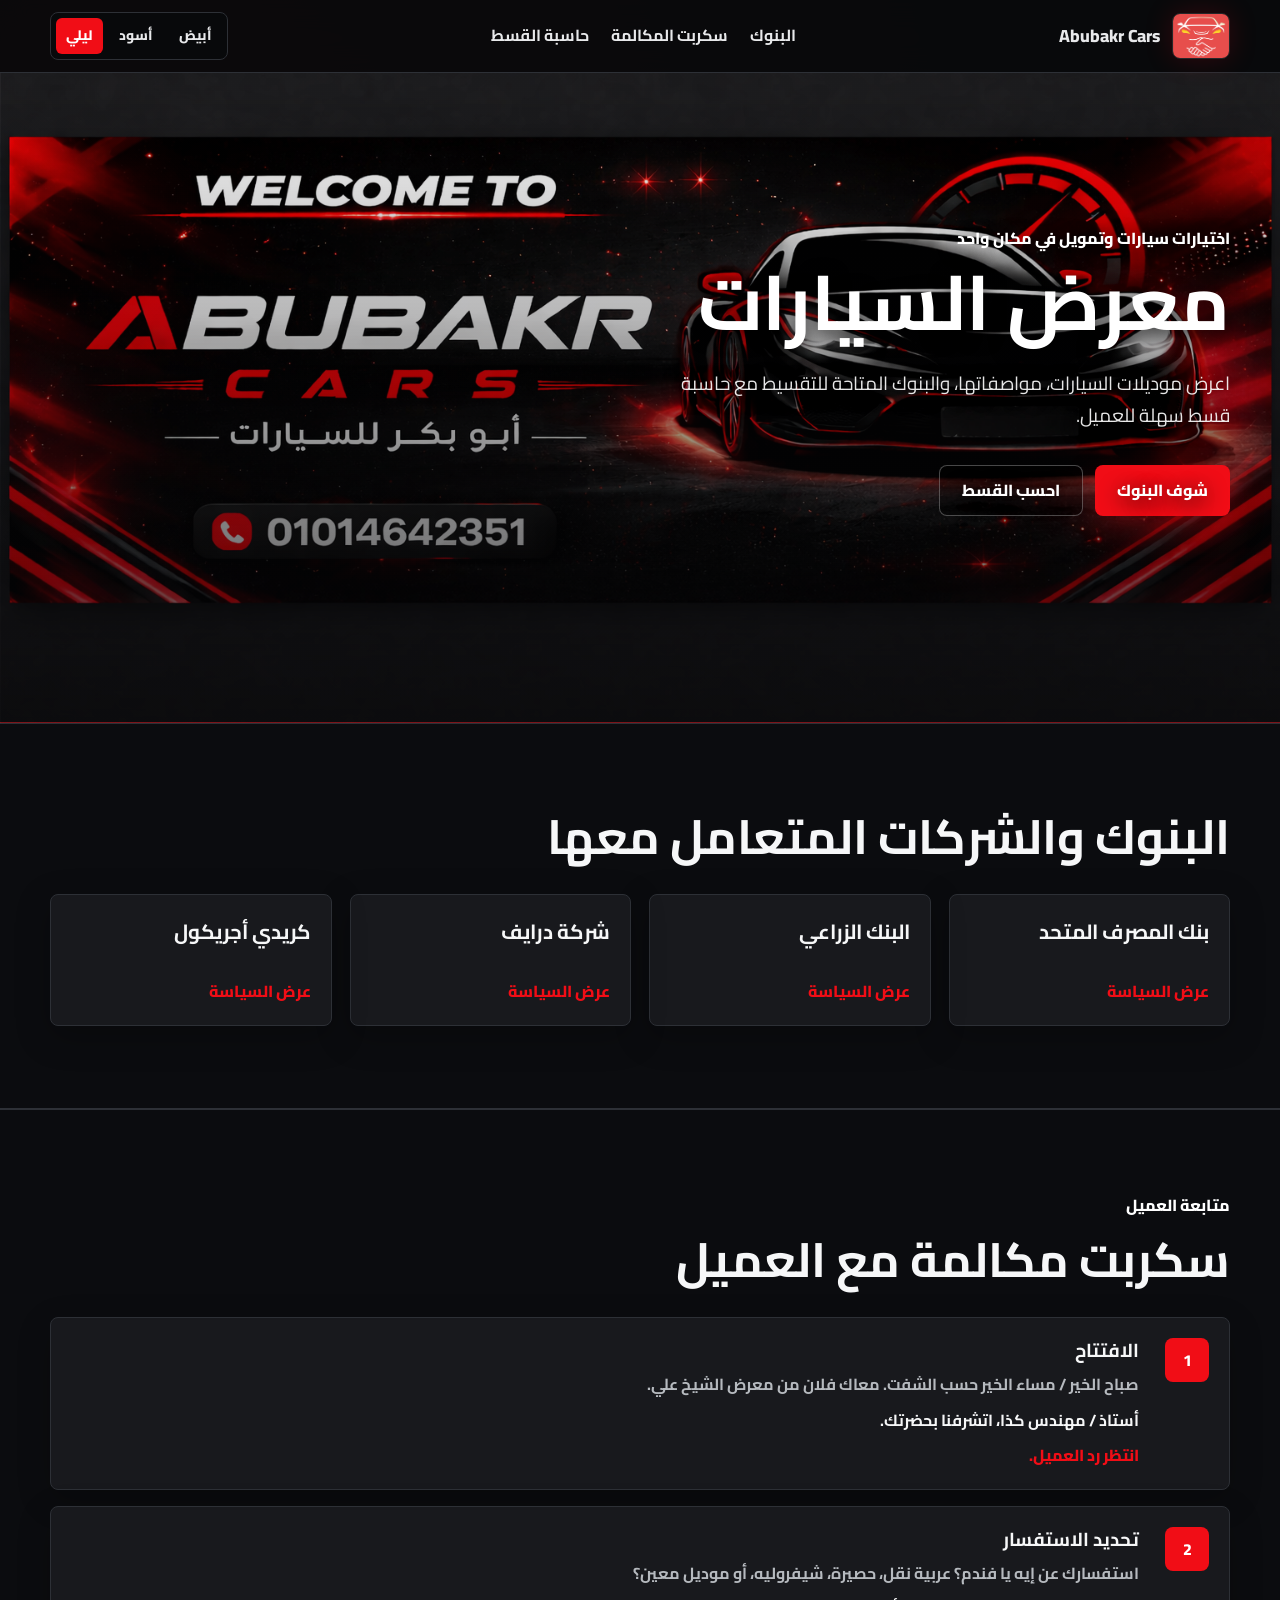
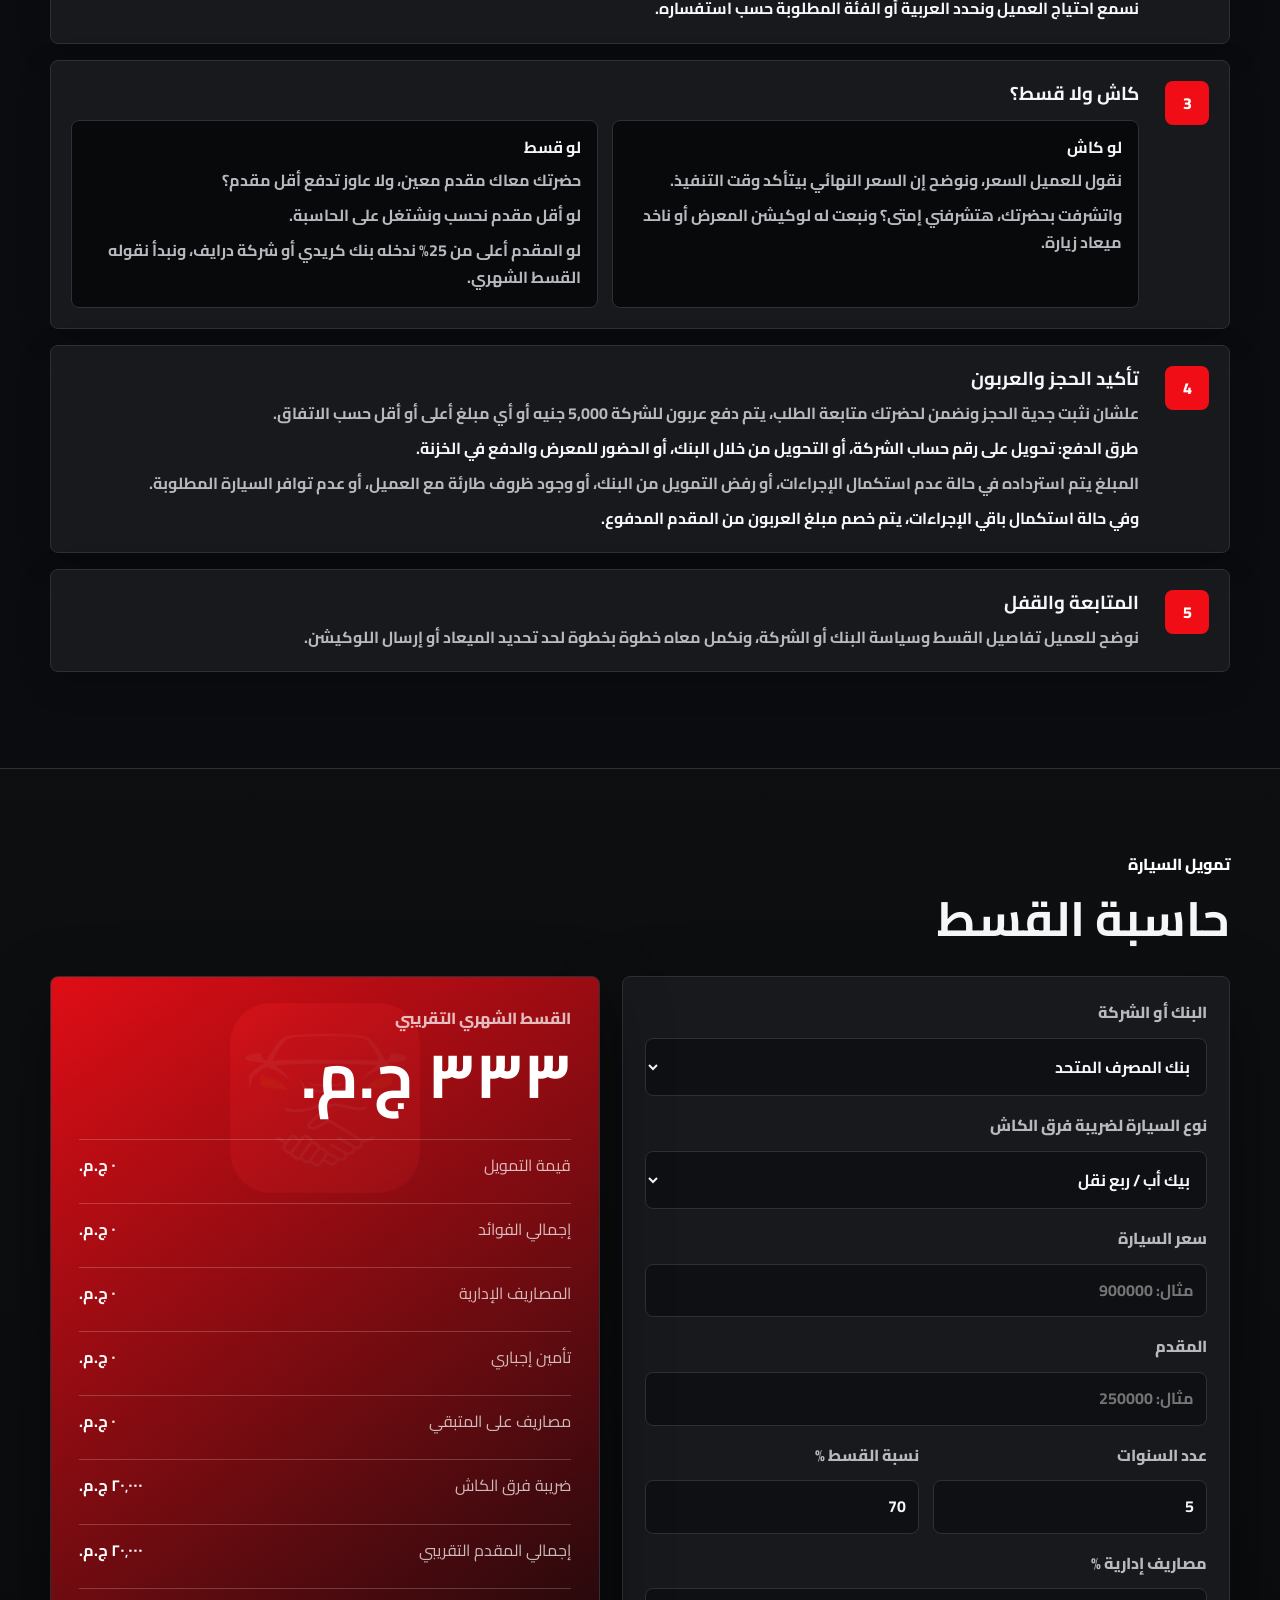
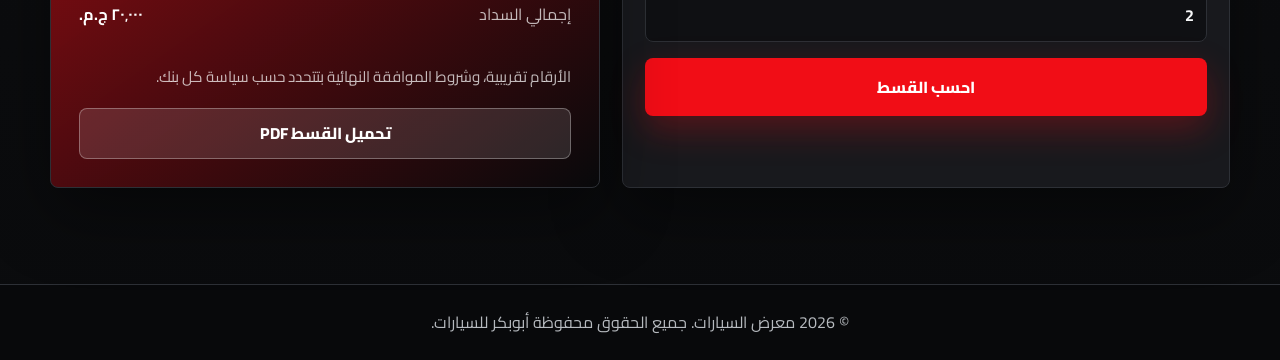
==== index.html @ 285805f4 "car info" ====
<!DOCTYPE html>
<html lang="ar" dir="rtl">
<head>
  <meta charset="UTF-8">
  <meta name="viewport" content="width=device-width, initial-scale=1.0">
  <title>معرض السيارات</title>
  <link rel="preconnect" href="https://fonts.googleapis.com">
  <link rel="preconnect" href="https://fonts.gstatic.com" crossorigin>
  <link href="https://fonts.googleapis.com/css2?family=Cairo:wght@400;600;700;800&display=swap" rel="stylesheet">
  <link rel="stylesheet" href="styles.css">
</head>
<body>
  <header class="site-header">
    <nav class="nav">
      <a class="brand" href="#home" aria-label="الصفحة الرئيسية">
        <img class="brand-logo" src="assets/logo.png" alt="Abubakr Cars">
        <span>Abubakr Cars</span>
      </a>
      <div class="nav-links" aria-label="روابط الموقع">
        <a href="#banks">البنوك</a>
        <a href="#callScript">سكربت المكالمة</a>
        <a href="#calculator">حاسبة القسط</a>
      </div>
      <div class="theme-switcher" aria-label="تغيير ألوان الموقع">
        <button class="theme-button" type="button" data-theme-button="light">أبيض</button>
        <button class="theme-button" type="button" data-theme-button="black">أسود</button>
        <button class="theme-button" type="button" data-theme-button="night">ليلي</button>
      </div>
    </nav>
  </header>

  <main>
    <section id="home" class="hero">
      <div class="hero-content">
        <p class="eyebrow">اختيارات سيارات وتمويل في مكان واحد</p>
        <h1>معرض السيارات</h1>
        <p class="hero-copy">اعرض موديلات السيارات، مواصفاتها، والبنوك المتاحة للتقسيط مع حاسبة قسط سهلة للعميل.</p>
        <div class="hero-actions">
          <a class="button primary" href="#banks">شوف البنوك</a>
          <a class="button secondary" href="#calculator">احسب القسط</a>
        </div>
      </div>
    </section>

    <section id="banks" class="section muted">
      <div class="section-head">
        <h2>البنوك والشركات المتعامل معها</h2>
      </div>
      <div id="banksGrid" class="grid banks-grid" aria-live="polite"></div>
    </section>

    <section id="bankPolicy" class="section bank-policy-page" hidden aria-live="polite"></section>

    <section id="carDetail" class="section car-detail-page" hidden aria-live="polite"></section>

    <section id="installmentReceipt" class="installment-receipt" hidden aria-live="polite"></section>

    <section id="callScript" class="section call-script-section muted">
      <div class="section-head">
        <p class="eyebrow">متابعة العميل</p>
        <h2>سكربت مكالمة مع العميل</h2>
      </div>

      <div class="call-script-card">
        <div class="call-script-step">
          <span>1</span>
          <div>
            <h3>الافتتاح</h3>
            <p>صباح الخير / مساء الخير حسب الشفت. معاك فلان من معرض الشيخ علي.</p>
            <p class="script-line">أستاذ / مهندس كذا، اتشرفنا بحضرتك.</p>
            <p class="wait-line">انتظر رد العميل.</p>
          </div>
        </div>

        <div class="call-script-step">
          <span>2</span>
          <div>
            <h3>تحديد الاستفسار</h3>
            <p>استفسارك عن إيه يا فندم؟ عربية نقل، حصيرة، شيفروليه، أو موديل معين؟</p>
            <p class="script-line">نسمع احتياج العميل ونحدد العربية أو الفئة المطلوبة حسب استفساره.</p>
          </div>
        </div>

        <div class="call-script-step split-step">
          <span>3</span>
          <div>
            <h3>كاش ولا قسط؟</h3>
            <div class="script-options">
              <article>
                <h4>لو كاش</h4>
                <p>نقول للعميل السعر، ونوضح إن السعر النهائي بيتأكد وقت التنفيذ.</p>
                <p>واتشرفت بحضرتك، هتشرفني إمتى؟ ونبعت له لوكيشن المعرض أو ناخد ميعاد زيارة.</p>
              </article>
              <article>
                <h4>لو قسط</h4>
                <p>حضرتك معاك مقدم معين، ولا عاوز تدفع أقل مقدم؟</p>
                <p>لو أقل مقدم نحسب ونشتغل على الحاسبة.</p>
                <p>لو المقدم أعلى من 25% ندخله بنك كريدي أو شركة درايف، ونبدأ نقوله القسط الشهري.</p>
              </article>
            </div>
          </div>
        </div>

        <div class="call-script-step">
          <span>4</span>
          <div>
            <h3>تأكيد الحجز والعربون</h3>
            <p>علشان نثبت جدية الحجز ونضمن لحضرتك متابعة الطلب، يتم دفع عربون للشركة 5,000 جنيه أو أي مبلغ أعلى أو أقل حسب الاتفاق.</p>
            <p class="script-line">طرق الدفع: تحويل على رقم حساب الشركة، أو التحويل من خلال البنك، أو الحضور للمعرض والدفع في الخزنة.</p>
            <p>المبلغ يتم استرداده في حالة عدم استكمال الإجراءات، أو رفض التمويل من البنك، أو وجود ظروف طارئة مع العميل، أو عدم توافر السيارة المطلوبة.</p>
            <p class="script-line">وفي حالة استكمال باقي الإجراءات، يتم خصم مبلغ العربون من المقدم المدفوع.</p>
          </div>
        </div>

        <div class="call-script-step">
          <span>5</span>
          <div>
            <h3>المتابعة والقفل</h3>
            <p>نوضح للعميل تفاصيل القسط وسياسة البنك أو الشركة، ونكمل معاه خطوة بخطوة لحد تحديد الميعاد أو إرسال اللوكيشن.</p>
          </div>
        </div>
      </div>
    </section>

    <section id="calculator" class="section calculator-section">
      <div class="section-head">
        <p class="eyebrow">تمويل السيارة</p>
        <h2>حاسبة القسط</h2>
      </div>

      <div class="calculator-layout">
        <form id="installmentForm" class="calculator" autocomplete="off">
          <label>
            البنك أو الشركة
            <select id="bankSelect"></select>
          </label>

          <label>
            نوع السيارة لضريبة فرق الكاش
            <select id="carTypeSelect">
              <option value="pickup">بيك أب / ربع نقل</option>
              <option value="hilux">هايلوكس</option>
              <option value="jmc">JMC</option>
              <option value="microbus">ميكروباص</option>
              <option value="jumbo">جامبو</option>
              <option value="sevenSeats">7 راكب</option>
              <option value="passenger">ملاكي</option>
              <option value="zymex">زيمكس</option>
              <option value="other">أخرى</option>
            </select>
          </label>

          <label>
            سعر السيارة
            <input id="carPrice" type="number" min="0" step="1000" placeholder="مثال: 900000">
          </label>

          <label>
            المقدم
            <input id="downPayment" type="number" min="0" step="1000" placeholder="مثال: 250000">
          </label>

          <div class="fields-row">
            <label>
              عدد السنوات
              <input id="years" type="number" min="1" max="10" step="1" value="5">
            </label>
            <label>
              نسبة القسط %
              <input id="interestRate" type="number" min="0" step="0.1">
            </label>
          </div>

          <label>
            مصاريف إدارية %
            <input id="adminFee" type="number" min="0" step="0.1">
          </label>

          <button class="button primary full" type="submit">احسب القسط</button>
          <p id="bankEligibilityNote" class="form-note"></p>
        </form>

        <aside class="result-panel" aria-live="polite">
          <span class="result-label">القسط الشهري التقريبي</span>
          <strong id="monthlyPayment">0 جنيه</strong>
          <div class="result-details">
            <p><span>قيمة التمويل</span><b id="loanAmount">0 جنيه</b></p>
            <p><span>إجمالي الفوائد</span><b id="totalInterest">0 جنيه</b></p>
            <p><span>المصاريف الإدارية</span><b id="adminFeeAmount">0 جنيه</b></p>
            <p><span>تأمين إجباري</span><b id="insuranceAmount">0 جنيه</b></p>
            <p><span>مصاريف على المتبقي</span><b id="remainingAdminAmount">0 جنيه</b></p>
            <p><span>ضريبة فرق الكاش</span><b id="cashDifferenceAmount">0 جنيه</b></p>
            <p><span>إجمالي المقدم التقريبي</span><b id="upfrontTotalAmount">0 جنيه</b></p>
            <p><span>إجمالي السداد</span><b id="totalPayment">0 جنيه</b></p>
          </div>
          <p class="note">الأرقام تقريبية، وشروط الموافقة النهائية بتتحدد حسب سياسة كل بنك.</p>
          <button id="downloadMainInstallment" class="button secondary full result-download" type="button">تحميل القسط PDF</button>
        </aside>
      </div>
    </section>
  </main>

  <footer class="footer">
    <p>© <span id="year"></span> معرض السيارات. جميع الحقوق محفوظة أبوبكر للسيارات.</p>
  </footer>

  <script src="script.js"></script>
</body>
</html>
---- styles.css ----
:root {
  --bg: #111214;
  --surface: #18191d;
  --surface-strong: #08090b;
  --text: #f6f7f8;
  --muted: #b6babf;
  --line: #2d3036;
  --primary: #f10d16;
  --primary-dark: #b60008;
  --accent: #ffffff;
  --soft: #241316;
  --page-bg: radial-gradient(circle at 12% 8%, rgba(241, 13, 22, 0.18), transparent 28%),
    linear-gradient(180deg, #17181b 0%, #111214 38%, #0a0b0d 100%);
  --header-bg: rgba(7, 8, 10, 0.9);
  --nav-text: #e8e9eb;
  --input-bg: #0f1013;
  --muted-section: #0b0c0f;
  --shadow: 0 24px 70px rgba(0, 0, 0, 0.42);
}

body[data-theme="light"] {
  --bg: #f5f6f8;
  --surface: #ffffff;
  --surface-strong: #f0f1f3;
  --text: #121417;
  --muted: #5d646d;
  --line: #d9dde3;
  --primary: #e50914;
  --primary-dark: #b60008;
  --accent: #e50914;
  --soft: #fff1f2;
  --page-bg: linear-gradient(180deg, #ffffff 0%, #f5f6f8 46%, #eceff3 100%);
  --header-bg: rgba(255, 255, 255, 0.92);
  --nav-text: #252a31;
  --input-bg: #ffffff;
  --muted-section: #eef1f5;
  --shadow: 0 18px 48px rgba(15, 23, 42, 0.12);
}

body[data-theme="black"] {
  --bg: #000000;
  --surface: #080808;
  --surface-strong: #000000;
  --text: #ffffff;
  --muted: #b9b9b9;
  --line: #222222;
  --primary: #ffffff;
  --primary-dark: #d8d8d8;
  --accent: #ffffff;
  --soft: #111111;
  --page-bg: linear-gradient(180deg, #050505 0%, #000000 100%);
  --header-bg: rgba(0, 0, 0, 0.94);
  --nav-text: #ffffff;
  --input-bg: #050505;
  --muted-section: #050505;
  --shadow: 0 22px 70px rgba(0, 0, 0, 0.72);
}

body[data-theme="night"] {
  --bg: #111214;
  --surface: #18191d;
  --surface-strong: #08090b;
  --text: #f6f7f8;
  --muted: #b6babf;
  --line: #2d3036;
  --primary: #f10d16;
  --primary-dark: #b60008;
  --accent: #ffffff;
  --soft: #241316;
  --page-bg: radial-gradient(circle at 12% 8%, rgba(241, 13, 22, 0.18), transparent 28%),
    linear-gradient(180deg, #17181b 0%, #111214 38%, #0a0b0d 100%);
  --header-bg: rgba(7, 8, 10, 0.9);
  --nav-text: #e8e9eb;
  --input-bg: #0f1013;
  --muted-section: #0b0c0f;
  --shadow: 0 24px 70px rgba(0, 0, 0, 0.42);
}

* {
  box-sizing: border-box;
}

html {
  scroll-behavior: smooth;
}

body {
  margin: 0;
  font-family: "Cairo", Arial, sans-serif;
  background: var(--page-bg);
  color: var(--text);
  line-height: 1.7;
}

a {
  color: inherit;
  text-decoration: none;
}

.site-header {
  position: sticky;
  top: 0;
  z-index: 20;
  background: var(--header-bg);
  border-bottom: 1px solid var(--line);
  backdrop-filter: blur(14px);
}

.nav {
  width: min(1180px, calc(100% - 32px));
  margin: auto;
  min-height: 72px;
  display: flex;
  align-items: center;
  justify-content: space-between;
  gap: 24px;
}

.brand {
  display: inline-flex;
  align-items: center;
  gap: 12px;
  font-weight: 800;
  font-size: 1.1rem;
  color: var(--nav-text);
}

.brand-logo {
  width: 58px;
  height: 46px;
  display: block;
  border-radius: 8px;
  object-fit: cover;
  border: 1px solid rgba(255, 255, 255, 0.12);
  box-shadow: 0 0 28px rgba(241, 13, 22, 0.18);
}

.nav-links {
  display: flex;
  align-items: center;
  gap: 22px;
  color: var(--nav-text);
  font-weight: 700;
}

.nav-links a:hover {
  color: var(--primary);
}

.theme-switcher {
  display: inline-flex;
  gap: 6px;
  padding: 5px;
  border: 1px solid var(--line);
  border-radius: 8px;
  background: var(--surface-strong);
}

.theme-button {
  min-height: 34px;
  padding: 6px 10px;
  border: 0;
  border-radius: 6px;
  background: transparent;
  color: var(--nav-text);
  font: inherit;
  font-size: 0.86rem;
  font-weight: 800;
  cursor: pointer;
}

.theme-button:hover,
.theme-button.active {
  background: var(--primary);
  color: #fff;
}

body[data-theme="black"] .theme-button:hover,
body[data-theme="black"] .theme-button.active {
  color: #000;
}

.hero {
  min-height: 650px;
  display: flex;
  align-items: flex-end;
  background:
    linear-gradient(180deg, rgba(5, 5, 7, 0.02), rgba(5, 5, 7, 0.72)),
    url("assets/hero-bg.png") center/cover;
  color: #fff;
  border-bottom: 1px solid rgba(241, 13, 22, 0.45);
}

.hero-content {
  width: min(1180px, calc(100% - 32px));
  margin: auto;
  padding: 0 0 54px;
  text-shadow: 0 4px 20px rgba(0, 0, 0, 0.9);
}

.eyebrow {
  margin: 0 0 10px;
  color: var(--accent);
  font-weight: 800;
}

.hero h1 {
  margin: 0;
  max-width: 620px;
  font-size: clamp(2.4rem, 6vw, 5rem);
  line-height: 1.05;
  letter-spacing: 0;
}

.hero-copy {
  max-width: 560px;
  margin: 24px 0 0;
  color: rgba(255, 255, 255, 0.9);
  font-size: 1.18rem;
}

.hero-actions {
  margin-top: 34px;
  display: flex;
  flex-wrap: wrap;
  gap: 12px;
}

.button {
  min-height: 48px;
  padding: 11px 22px;
  display: inline-flex;
  align-items: center;
  justify-content: center;
  border: 0;
  border-radius: 8px;
  font: inherit;
  font-weight: 800;
  cursor: pointer;
}

.button.primary {
  background: var(--primary);
  color: #fff;
  box-shadow: 0 14px 34px rgba(241, 13, 22, 0.28);
}

.button.primary:hover {
  background: var(--primary-dark);
}

.button.secondary {
  background: rgba(0, 0, 0, 0.36);
  color: #fff;
  border: 1px solid rgba(255, 255, 255, 0.28);
}

.button.full {
  width: 100%;
}

.section {
  width: min(1180px, calc(100% - 32px));
  margin: auto;
  padding: 82px 0;
}

.section.muted {
  width: 100%;
  padding-inline: max(16px, calc((100vw - 1180px) / 2));
  background: var(--muted-section);
  border-block: 1px solid var(--line);
}

.section-head {
  margin-bottom: 28px;
}

.section-head h2 {
  margin: 0;
  font-size: clamp(1.8rem, 4vw, 3rem);
  line-height: 1.25;
}

.grid {
  display: grid;
  gap: 18px;
}

.cars-grid {
  grid-template-columns: 1fr;
}

.banks-grid {
  grid-template-columns: repeat(4, minmax(0, 1fr));
}

.card {
  background: var(--surface);
  border: 1px solid var(--line);
  border-radius: 8px;
  overflow: hidden;
  box-shadow: 0 10px 34px rgba(0, 0, 0, 0.26);
}

.car-image {
  width: 100%;
  aspect-ratio: 16 / 10;
  object-fit: cover;
  display: block;
  background: #111;
}

.car-link {
  display: block;
  transition: border-color 0.2s ease, transform 0.2s ease, box-shadow 0.2s ease;
}

.car-link:hover {
  border-color: var(--primary);
  transform: translateY(-3px);
  box-shadow: 0 18px 42px rgba(0, 0, 0, 0.34);
}

.card-body {
  padding: 18px;
}

.cars-dropdown {
  background: var(--surface);
  border: 1px solid var(--line);
  border-radius: 8px;
  overflow: hidden;
  box-shadow: 0 10px 34px rgba(0, 0, 0, 0.22);
}

.cars-dropdown summary {
  min-height: 58px;
  padding: 14px 18px;
  display: flex;
  align-items: center;
  justify-content: space-between;
  gap: 18px;
  cursor: pointer;
  color: var(--text);
  font-weight: 800;
  list-style: none;
}

.cars-dropdown summary::-webkit-details-marker {
  display: none;
}

.cars-dropdown summary::after {
  content: "v";
  color: var(--primary);
  font-size: 1.05rem;
  line-height: 1;
  transition: transform 0.2s ease;
}

.cars-dropdown[open] summary::after {
  transform: rotate(180deg);
}

.cars-dropdown summary b {
  margin-inline-start: auto;
  color: var(--muted);
  font-size: 0.92rem;
}

.cars-dropdown-list {
  padding: 0 14px 14px;
  display: grid;
  grid-template-columns: repeat(3, minmax(0, 1fr));
  gap: 12px;
}

.compact-car-card {
  min-height: 100%;
}

.compact-car-card .car-image {
  aspect-ratio: 16 / 8;
}

.compact-car-card .card-body {
  padding: 14px;
}

.compact-car-card h3 {
  font-size: 1.05rem;
  line-height: 1.35;
}

.compact-car-card .meta {
  margin-bottom: 8px;
}

.compact-car-card .price {
  font-size: 1.02rem;
}

.card h3 {
  margin: 0 0 8px;
  font-size: 1.28rem;
}

.meta {
  color: var(--muted);
  margin: 0 0 14px;
}

.price {
  color: var(--primary);
  font-size: 1.25rem;
  font-weight: 800;
}

.car-card-action {
  display: inline-flex;
  margin-top: 16px;
  color: var(--primary);
  font-weight: 800;
}

.specs {
  list-style: none;
  padding: 0;
  margin: 16px 0 0;
  display: grid;
  gap: 8px;
}

.specs li {
  display: flex;
  justify-content: space-between;
  gap: 16px;
  padding-top: 8px;
  border-top: 1px solid var(--line);
}

.specs span {
  color: var(--muted);
}

.bank-card {
  padding: 20px;
  min-height: 130px;
}

.bank-link {
  display: flex;
  flex-direction: column;
  transition: border-color 0.2s ease, transform 0.2s ease, box-shadow 0.2s ease;
}

.bank-link:hover {
  border-color: var(--primary);
  transform: translateY(-3px);
  box-shadow: 0 18px 42px rgba(0, 0, 0, 0.34);
}

.bank-card h3 {
  margin-bottom: 12px;
}

.bank-list {
  margin: 14px 0 0;
  padding: 0 20px 0 0;
  color: var(--muted);
}

.bank-card-action {
  margin-top: auto;
  padding-top: 16px;
  color: var(--primary);
  font-weight: 800;
}

.bank-policy-page,
.car-detail-page {
  min-height: calc(100vh - 72px);
}

.policy-header {
  display: flex;
  flex-wrap: wrap;
  gap: 12px;
  margin-bottom: 18px;
}

.policy-card {
  background: var(--surface);
  border: 1px solid var(--line);
  border-radius: 8px;
  box-shadow: var(--shadow);
  padding: clamp(20px, 4vw, 38px);
}

.policy-card h2 {
  margin: 0;
  font-size: clamp(2rem, 5vw, 3.8rem);
  line-height: 1.2;
}

.policy-intro {
  margin: 12px 0 0;
  color: var(--muted);
  font-weight: 800;
}

.policy-summary {
  list-style: none;
  margin: 28px 0 0;
  padding: 0;
  display: grid;
  grid-template-columns: repeat(3, minmax(0, 1fr));
  gap: 12px;
}

.policy-summary li,
.policy-rates li {
  border: 1px solid var(--line);
  border-radius: 8px;
  background: var(--surface-strong);
  padding: 14px;
  display: grid;
  gap: 6px;
}

.policy-summary span,
.policy-rates span {
  color: var(--muted);
  font-weight: 800;
}

.policy-summary b,
.policy-rates b {
  color: var(--text);
}

.policy-block {
  margin-top: 32px;
}

.policy-block h3 {
  margin: 0 0 14px;
  font-size: 1.45rem;
}

.policy-list {
  margin: 0;
  padding: 0 22px 0 0;
  color: var(--muted);
  columns: 2;
  column-gap: 38px;
}

.policy-list li {
  break-inside: avoid;
  margin-bottom: 8px;
}

.policy-rates {
  list-style: none;
  margin: 0;
  padding: 0;
  display: grid;
  grid-template-columns: repeat(4, minmax(0, 1fr));
  gap: 12px;
}

.policy-calculator-layout {
  display: grid;
  grid-template-columns: 1.05fr 0.95fr;
  gap: 22px;
  align-items: stretch;
}

.policy-result-panel {
  box-shadow: none;
}

.policy-result-panel [data-policy-result="monthly"],
.policy-result-panel [data-car-result="monthly"] {
  display: block;
  margin-top: 8px;
  font-size: clamp(2rem, 4vw, 3.4rem);
  line-height: 1.1;
}

.car-detail-hero {
  display: grid;
  grid-template-columns: minmax(280px, 0.95fr) minmax(0, 1.05fr);
  gap: 28px;
  align-items: stretch;
}

.car-detail-gallery {
  min-width: 0;
  display: grid;
  gap: 12px;
  align-content: start;
}

.car-detail-image {
  width: 100%;
  min-height: 340px;
  max-height: 520px;
  display: block;
  object-fit: cover;
  border-radius: 8px;
  border: 1px solid var(--line);
  background: #111;
}

.car-gallery-thumbs {
  display: grid;
  grid-template-columns: repeat(auto-fit, minmax(86px, 1fr));
  gap: 8px;
}

.car-gallery-thumbs a {
  display: block;
  aspect-ratio: 4 / 3;
  border: 1px solid var(--line);
  border-radius: 8px;
  overflow: hidden;
  background: #111;
}

.car-gallery-thumbs img {
  width: 100%;
  height: 100%;
  display: block;
  object-fit: cover;
  transition: transform 0.2s ease;
}

.car-gallery-thumbs a:hover img {
  transform: scale(1.04);
}

.car-detail-info {
  min-width: 0;
  display: flex;
  flex-direction: column;
  justify-content: center;
}

.car-detail-info h2 {
  margin: 0;
  font-size: clamp(2rem, 5vw, 4rem);
  line-height: 1.15;
}

.car-detail-price {
  margin-top: 20px;
  font-size: clamp(1.6rem, 3vw, 2.5rem);
}

.car-detail-specs {
  grid-template-columns: repeat(2, minmax(0, 1fr));
}

.policy-cars-grid {
  display: grid;
  grid-template-columns: repeat(3, minmax(0, 1fr));
  gap: 12px;
}

.policy-car-item {
  min-height: 112px;
  display: grid;
  grid-template-columns: 108px 1fr;
  gap: 14px;
  align-items: center;
  border: 1px solid var(--line);
  border-radius: 8px;
  background: var(--surface-strong);
  overflow: hidden;
}

.policy-car-item img {
  width: 108px;
  height: 100%;
  min-height: 112px;
  object-fit: cover;
}

.policy-car-item div {
  padding: 12px 12px 12px 0;
}

.policy-car-item h4 {
  margin: 0 0 4px;
  font-size: 1rem;
  line-height: 1.4;
}

.policy-car-item p {
  margin: 0;
  color: var(--muted);
  font-weight: 800;
}

.calculator-section {
  padding-bottom: 96px;
}

.call-script-section {
  padding-bottom: 96px;
}

.call-script-card {
  display: grid;
  gap: 16px;
}

.call-script-step {
  display: grid;
  grid-template-columns: 54px 1fr;
  gap: 16px;
  align-items: start;
  padding: 20px;
  background: var(--surface);
  border: 1px solid var(--line);
  border-radius: 8px;
  box-shadow: 0 10px 34px rgba(0, 0, 0, 0.2);
}

.call-script-step > span {
  width: 44px;
  height: 44px;
  display: inline-flex;
  align-items: center;
  justify-content: center;
  border-radius: 8px;
  background: var(--primary);
  color: #fff;
  font-weight: 800;
  line-height: 1;
}

body[data-theme="black"] .call-script-step > span {
  color: #000;
}

.call-script-step h3,
.script-options h4 {
  margin: 0 0 8px;
  line-height: 1.35;
}

.call-script-step p {
  margin: 0;
  color: var(--muted);
  font-weight: 700;
}

.call-script-step p + p {
  margin-top: 8px;
}

.script-line {
  color: var(--text) !important;
}

.wait-line {
  color: var(--primary) !important;
  font-weight: 800 !important;
}

.script-options {
  display: grid;
  grid-template-columns: 1fr 1fr;
  gap: 14px;
  margin-top: 14px;
}

.script-options article {
  min-height: 100%;
  padding: 16px;
  border: 1px solid var(--line);
  border-radius: 8px;
  background: var(--surface-strong);
}

.calculator-layout {
  display: grid;
  grid-template-columns: 1.05fr 0.95fr;
  gap: 22px;
  align-items: stretch;
}

.calculator,
.result-panel {
  background: var(--surface);
  border: 1px solid var(--line);
  border-radius: 8px;
  box-shadow: var(--shadow);
}

.calculator {
  padding: 22px;
  display: grid;
  gap: 16px;
}

label {
  display: grid;
  gap: 7px;
  color: var(--muted);
  font-weight: 800;
}

.form-note {
  margin: 0;
  min-height: 24px;
  color: #ffb3b7;
  font-weight: 800;
}

input,
select {
  width: 100%;
  min-height: 48px;
  padding: 10px 12px;
  border: 1px solid var(--line);
  border-radius: 8px;
  background: var(--input-bg);
  color: var(--text);
  font: inherit;
  font-weight: 700;
}

input:focus,
select:focus {
  outline: 3px solid rgba(241, 13, 22, 0.22);
  border-color: var(--primary);
}

.fields-row {
  display: grid;
  grid-template-columns: 1fr 1fr;
  gap: 14px;
}

.result-panel {
  padding: 28px;
  background:
    linear-gradient(145deg, rgba(241, 13, 22, 0.92), rgba(8, 9, 11, 0.98)),
    url("assets/logo.png") center 26px/190px auto no-repeat;
  color: #fff;
}

.result-label {
  color: rgba(255, 255, 255, 0.72);
  font-weight: 800;
}

#monthlyPayment {
  display: block;
  margin-top: 8px;
  font-size: clamp(2.1rem, 5vw, 4.2rem);
  line-height: 1.1;
}

.result-details {
  margin-top: 28px;
  display: grid;
  gap: 12px;
}

.result-details p {
  margin: 0;
  padding: 12px 0;
  display: flex;
  justify-content: space-between;
  gap: 16px;
  border-top: 1px solid rgba(255, 255, 255, 0.2);
}

.result-details span,
.note {
  color: rgba(255, 255, 255, 0.72);
}

.note {
  margin: 24px 0 0;
  font-size: 0.95rem;
}

.result-download {
  margin-top: 18px;
}

.result-panel .result-download {
  background: rgba(255, 255, 255, 0.12);
  color: #fff;
  border-color: rgba(255, 255, 255, 0.3);
}

.installment-receipt {
  width: min(760px, calc(100% - 32px));
  margin: 40px auto;
}

.receipt-card {
  background: #fff;
  color: #111;
  border: 1px solid #ddd;
  border-radius: 8px;
  padding: 34px;
}

.receipt-label {
  margin: 0 0 8px;
  color: #c4000a;
  font-weight: 800;
}

.receipt-card h1,
.receipt-card h2 {
  margin: 0;
  line-height: 1.25;
}

.receipt-card h1 {
  font-size: 2.4rem;
}

.receipt-card h2 {
  margin-top: 6px;
  color: #444;
  font-size: 1.35rem;
}

.receipt-monthly {
  margin-top: 26px;
  padding: 22px;
  border-radius: 8px;
  background: #c4000a;
  color: #fff;
}

.receipt-monthly span {
  display: block;
  font-weight: 800;
  opacity: 0.82;
}

.receipt-monthly strong {
  display: block;
  margin-top: 4px;
  font-size: 3rem;
  line-height: 1.1;
}

.receipt-details {
  margin-top: 22px;
  display: grid;
  gap: 0;
}

.receipt-details p {
  margin: 0;
  padding: 13px 0;
  display: flex;
  justify-content: space-between;
  gap: 18px;
  border-bottom: 1px solid #e5e5e5;
}

.receipt-details span {
  color: #555;
  font-weight: 800;
}

.receipt-note {
  margin: 22px 0 0;
  color: #555;
  font-weight: 700;
}

.footer {
  padding: 24px 16px;
  text-align: center;
  color: var(--muted);
  border-top: 1px solid var(--line);
  background: #08090b;
}

.footer p {
  margin: 0;
}

@media (max-width: 900px) {
  .banks-grid,
  .calculator-layout,
  .policy-calculator-layout {
    grid-template-columns: 1fr 1fr;
  }

  .cars-dropdown-list {
    grid-template-columns: 1fr 1fr;
  }

  .policy-summary,
  .policy-rates,
  .policy-cars-grid,
  .car-detail-specs,
  .car-detail-hero {
    grid-template-columns: 1fr 1fr;
  }

  .policy-list {
    columns: 1;
  }

  .result-panel {
    grid-column: 1 / -1;
  }
}

@media (max-width: 680px) {
  .nav {
    min-height: auto;
    padding: 14px 0;
    align-items: flex-start;
    flex-direction: column;
  }

  .nav-links {
    width: 100%;
    gap: 10px;
    justify-content: flex-start;
    flex-wrap: wrap;
    font-size: 0.92rem;
  }

  .theme-switcher {
    width: 100%;
    flex-wrap: wrap;
  }

  .theme-button {
    flex: 1 1 90px;
  }

  .hero {
    min-height: 520px;
    background-position: center;
  }

  .hero-copy {
    font-size: 1rem;
  }

  .section {
    padding: 58px 0;
  }

  .banks-grid,
  .calculator-layout,
  .policy-calculator-layout,
  .script-options,
  .policy-summary,
  .policy-rates,
  .policy-cars-grid,
  .car-detail-specs,
  .car-detail-hero,
  .fields-row {
    grid-template-columns: 1fr;
  }

  .cars-dropdown-list {
    grid-template-columns: 1fr;
  }

  .cars-dropdown summary {
    align-items: flex-start;
    flex-direction: column;
    gap: 4px;
  }

  .cars-dropdown summary b {
    margin-inline-start: 0;
  }

  .result-panel,
  .policy-result-panel {
    grid-column: auto;
  }

  .call-script-step {
    grid-template-columns: 1fr;
  }

  .policy-car-item {
    grid-template-columns: 92px 1fr;
  }

  .policy-car-item img {
    width: 92px;
  }

  .car-detail-image {
    min-height: 260px;
  }

  .car-gallery-thumbs {
    grid-template-columns: repeat(3, minmax(0, 1fr));
  }
}

@media (max-width: 420px) {
  .nav,
  .section,
  .hero-content {
    width: min(100% - 20px, 1180px);
  }

  .button {
    width: 100%;
  }

  .car-gallery-thumbs {
    grid-template-columns: repeat(2, minmax(0, 1fr));
  }

  .compact-car-card .card-body,
  .card-body {
    padding: 12px;
  }
}

@media print {
  @page {
    size: A4;
    margin: 12mm;
  }

  body.print-policy {
    --surface: #ffffff;
    --surface-strong: #f4f5f7;
    --text: #111111;
    --muted: #333333;
    --line: #d5d7dc;
    --primary: #c4000a;
    --page-bg: #ffffff;
    --shadow: none;
  }

  body.print-policy {
    background: #ffffff !important;
    color: #111111;
  }

  body.print-policy .site-header,
  body.print-policy .footer,
  body.print-policy .policy-header,
  body.print-policy main > section:not(#bankPolicy) {
    display: none !important;
  }

  body.print-policy #bankPolicy {
    display: block !important;
    width: 100%;
    min-height: auto;
    padding: 0;
  }

  body.print-policy .policy-card,
  body.print-policy .calculator,
  body.print-policy .result-panel,
  body.print-policy .policy-car-item,
  body.print-policy .policy-summary li,
  body.print-policy .policy-rates li {
    box-shadow: none !important;
    break-inside: avoid;
  }

  body.print-policy .policy-card {
    border: 0;
    padding: 0;
  }

  body.print-policy .policy-card h2 {
    font-size: 28pt;
  }

  body.print-policy .policy-calculator-layout,
  body.print-policy .policy-cars-grid,
  body.print-policy .policy-summary,
  body.print-policy .policy-rates {
    grid-template-columns: 1fr 1fr;
  }

  body.print-policy .policy-list {
    columns: 1;
  }

  body.print-policy .policy-car-item img {
    filter: grayscale(100%);
  }

  body.print-installment {
    background: #ffffff !important;
    color: #111111;
  }

  body.print-installment .site-header,
  body.print-installment .footer,
  body.print-installment main > section:not(#installmentReceipt) {
    display: none !important;
  }

  body.print-installment #installmentReceipt {
    display: block !important;
    width: 100%;
    margin: 0;
  }

  body.print-installment .receipt-card {
    border: 0;
    border-radius: 0;
    padding: 0;
  }

  body.print-installment .receipt-monthly {
    background: #c4000a !important;
    color: #ffffff !important;
    print-color-adjust: exact;
  }
}
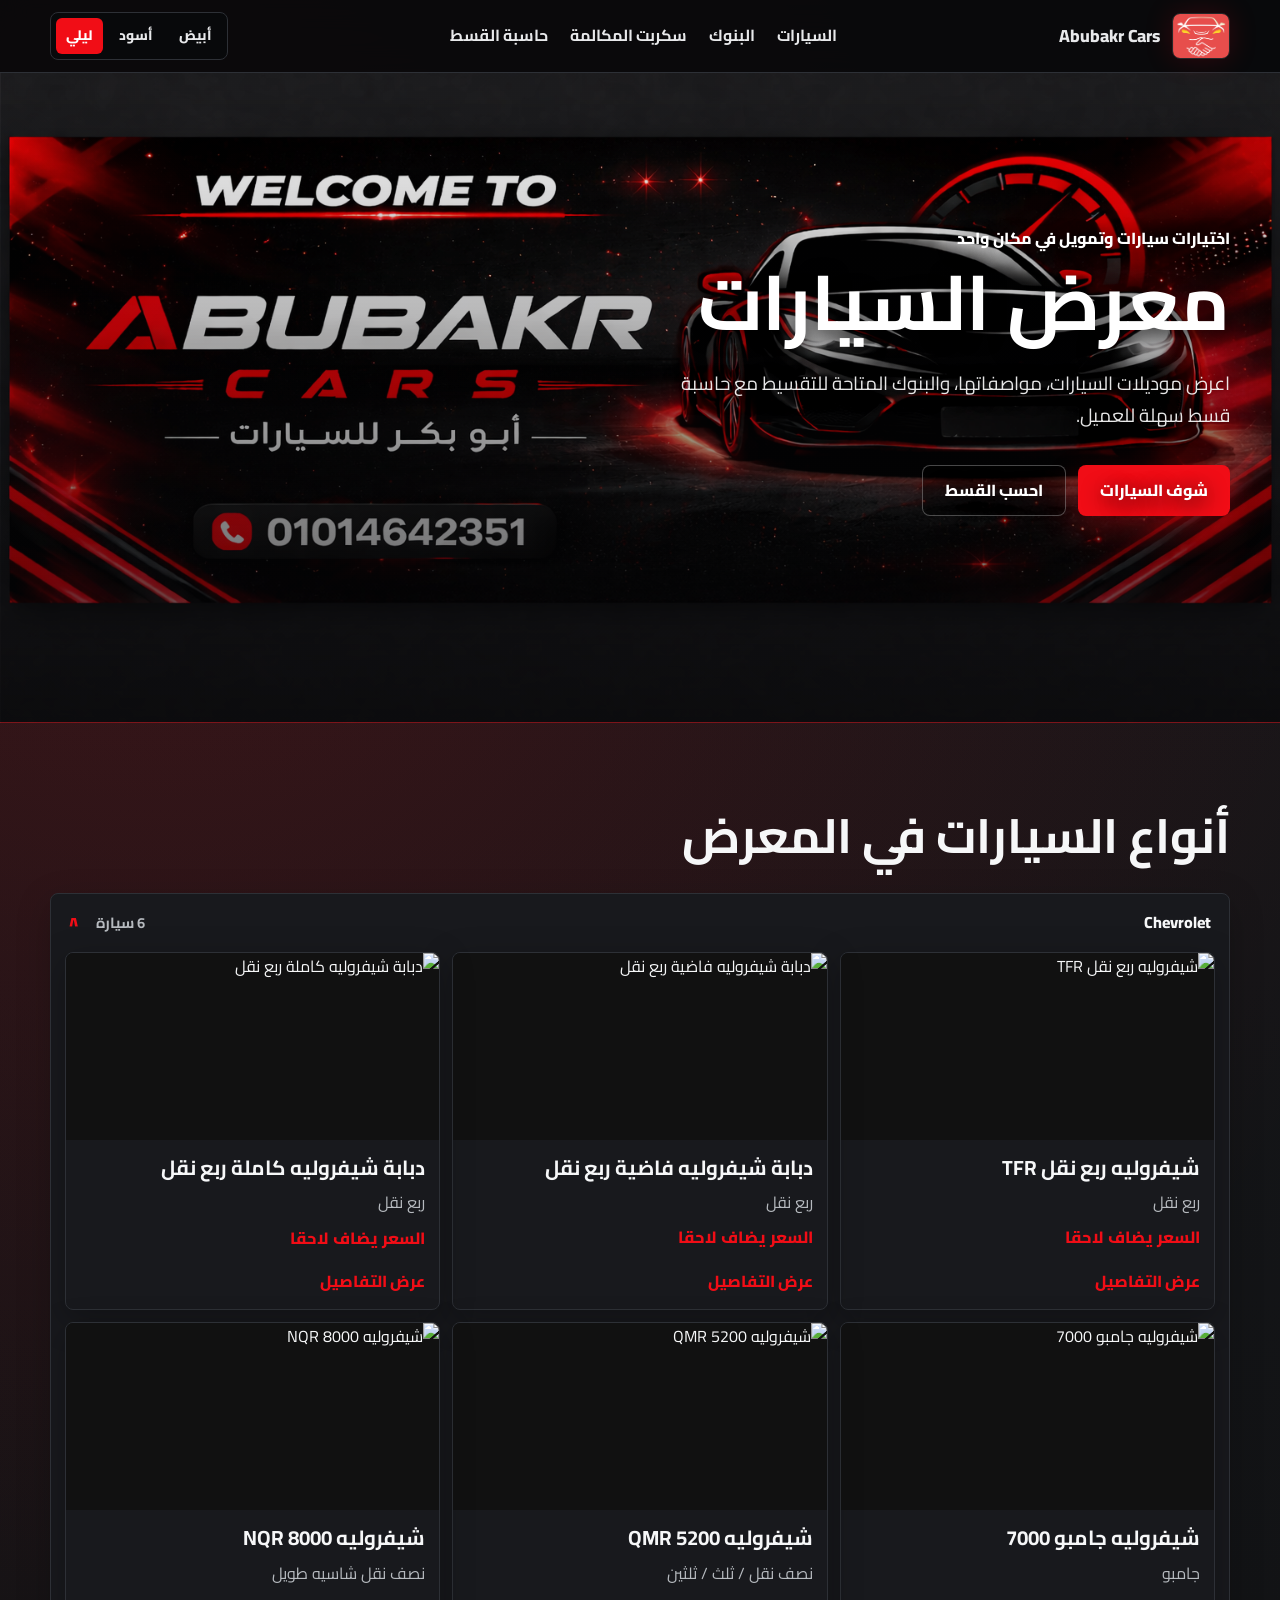
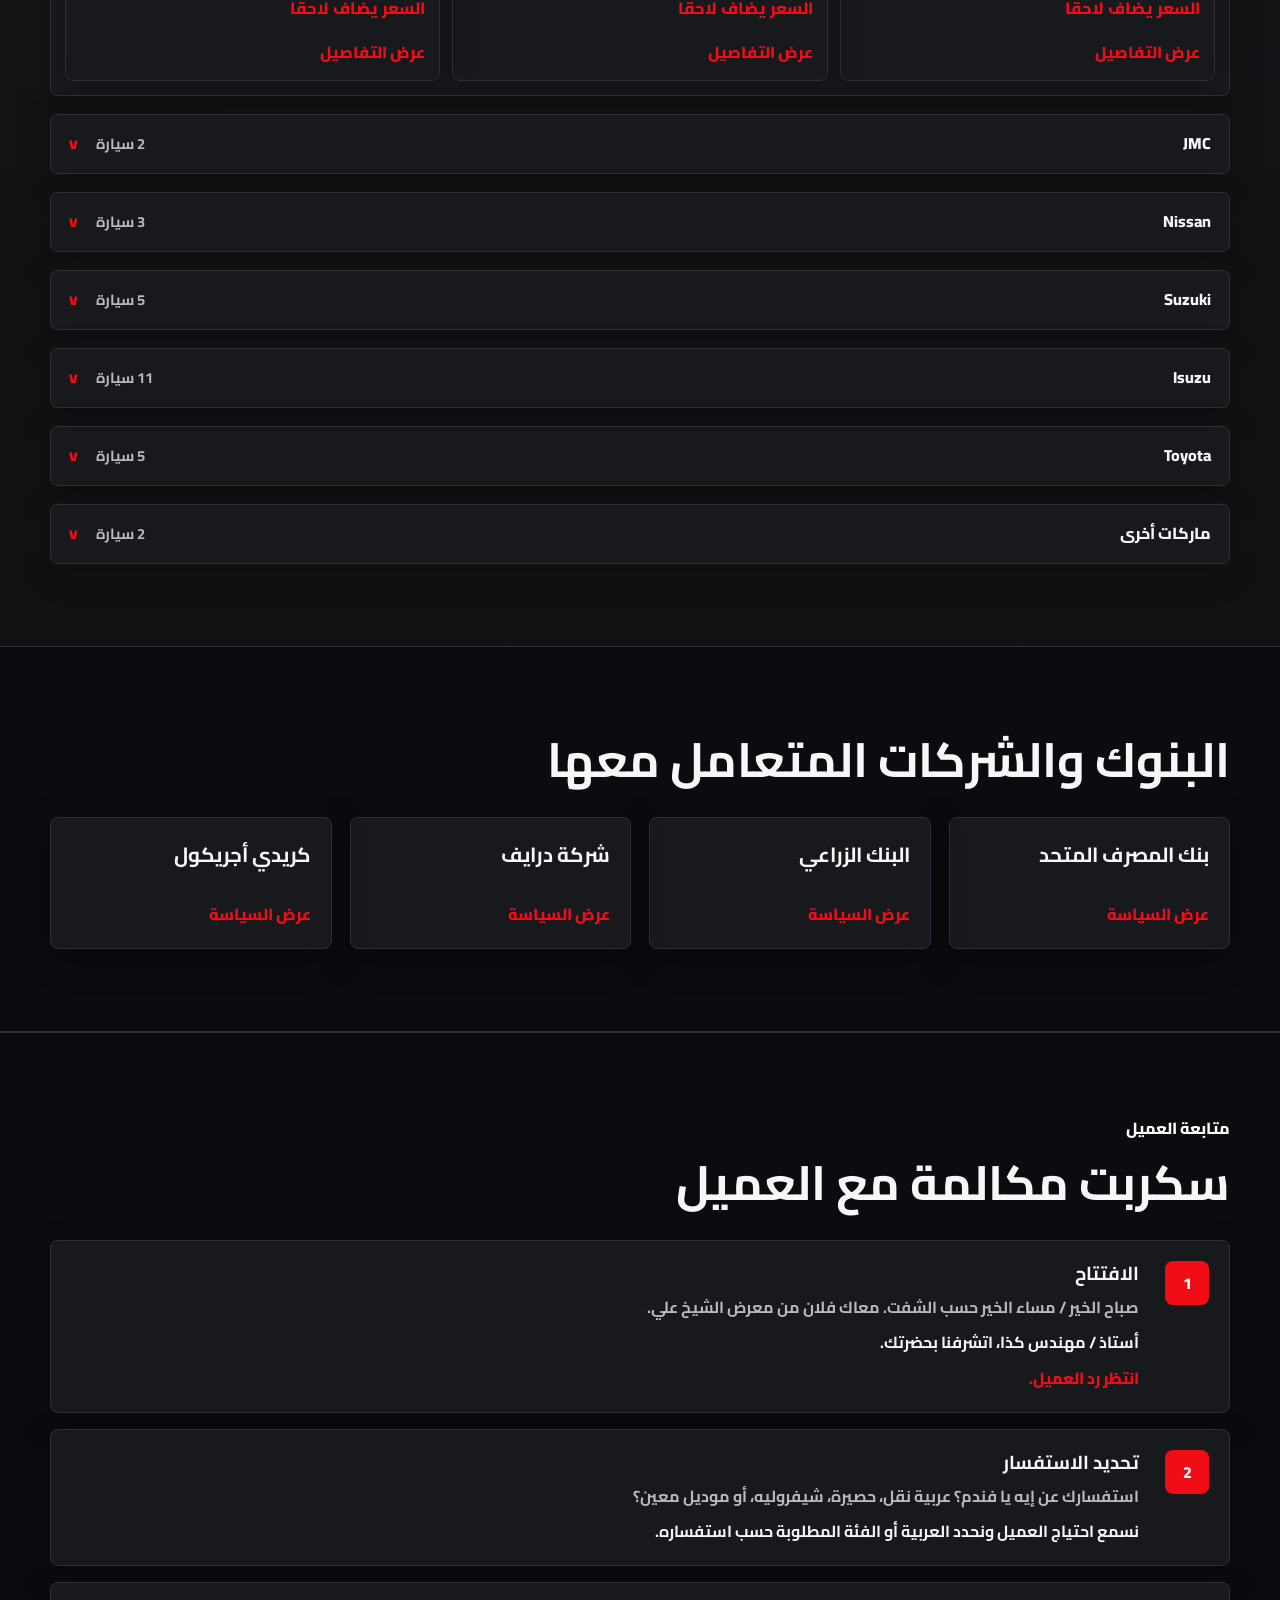
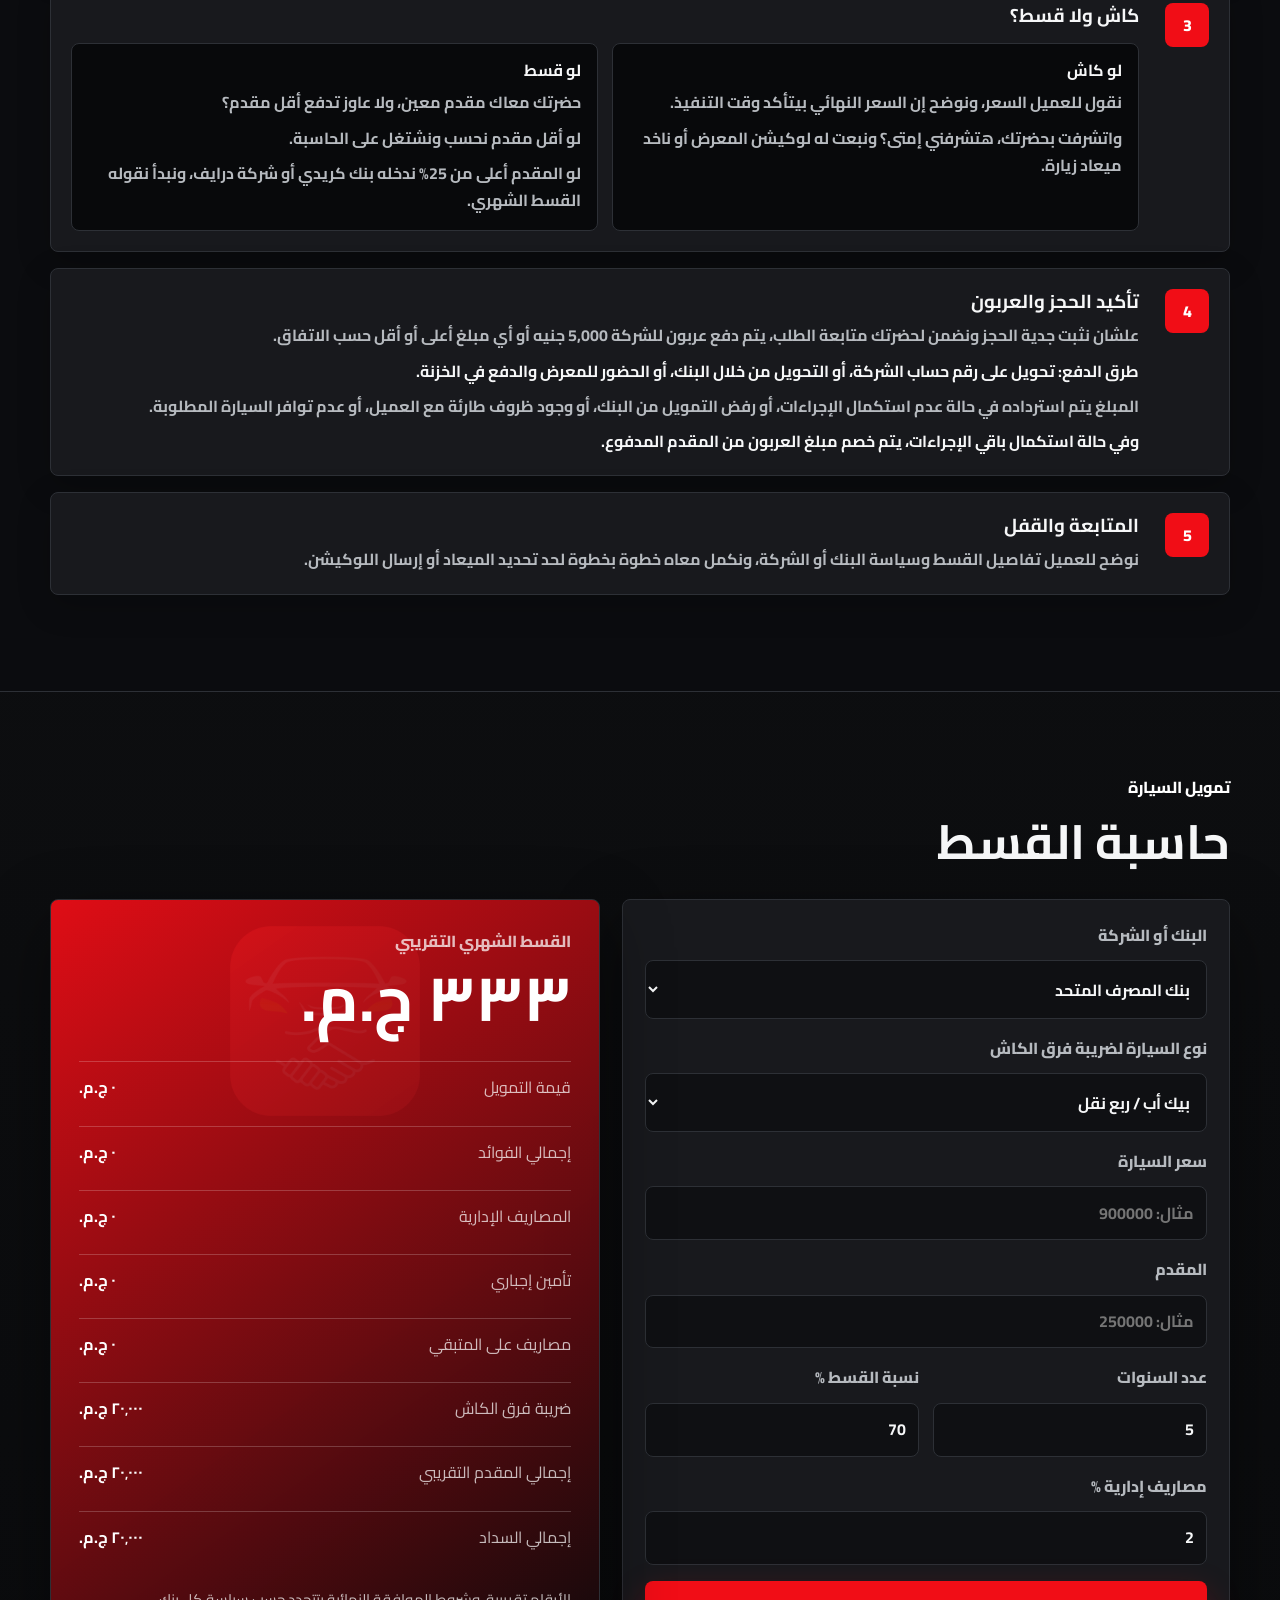
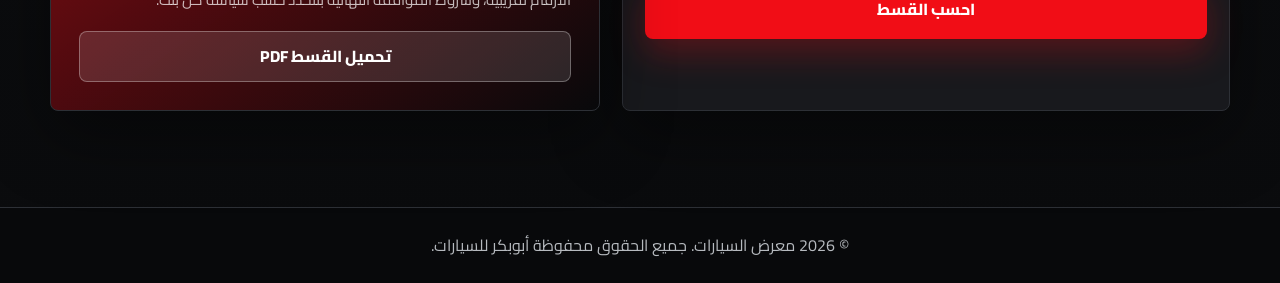
==== commit 813c00b5: "add" ====
--- a/index.html
+++ b/index.html
@@ -17,6 +17,7 @@
         <span>Abubakr Cars</span>
       </a>
       <div class="nav-links" aria-label="روابط الموقع">
+        <a href="#cars">السيارات</a>
         <a href="#banks">البنوك</a>
         <a href="#callScript">سكربت المكالمة</a>
         <a href="#calculator">حاسبة القسط</a>
@@ -36,10 +37,17 @@
         <h1>معرض السيارات</h1>
         <p class="hero-copy">اعرض موديلات السيارات، مواصفاتها، والبنوك المتاحة للتقسيط مع حاسبة قسط سهلة للعميل.</p>
         <div class="hero-actions">
-          <a class="button primary" href="#banks">شوف البنوك</a>
+          <a class="button primary" href="#cars">شوف السيارات</a>
           <a class="button secondary" href="#calculator">احسب القسط</a>
         </div>
       </div>
+    </section>
+
+    <section id="cars" class="section">
+      <div class="section-head">
+        <h2>أنواع السيارات في المعرض</h2>
+      </div>
+      <div id="carsGrid" class="grid cars-grid" aria-live="polite"></div>
     </section>
 
     <section id="banks" class="section muted">
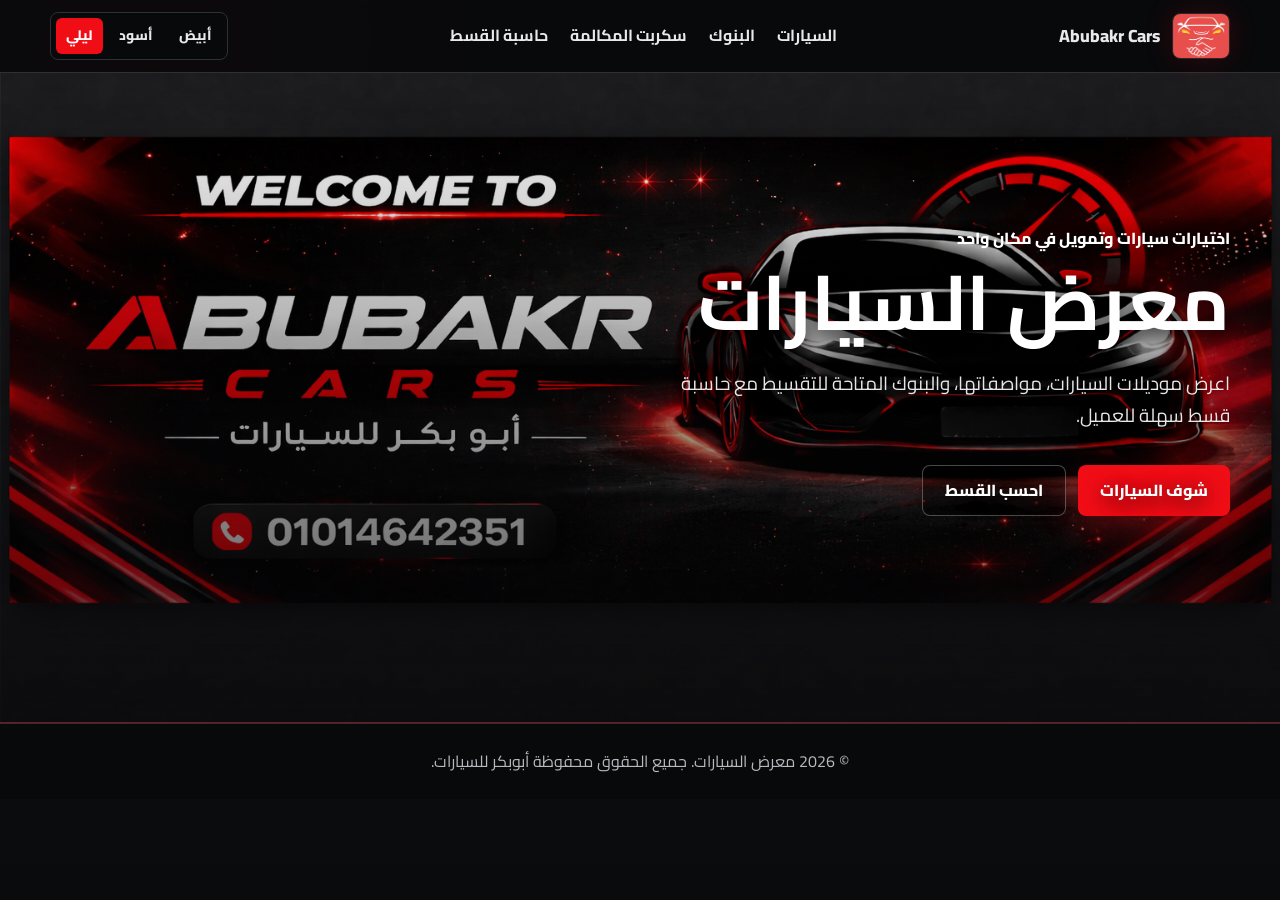
==== commit 274e26f9: "update ux" ====
--- a/index.html
+++ b/index.html
@@ -4,6 +4,7 @@
   <meta charset="UTF-8">
   <meta name="viewport" content="width=device-width, initial-scale=1.0">
   <title>معرض السيارات</title>
+  <link rel="icon" type="image/png" href="assets/logo2.png">
   <link rel="preconnect" href="https://fonts.googleapis.com">
   <link rel="preconnect" href="https://fonts.gstatic.com" crossorigin>
   <link href="https://fonts.googleapis.com/css2?family=Cairo:wght@400;600;700;800&display=swap" rel="stylesheet">
@@ -17,10 +18,10 @@
         <span>Abubakr Cars</span>
       </a>
       <div class="nav-links" aria-label="روابط الموقع">
-        <a href="#cars">السيارات</a>
-        <a href="#banks">البنوك</a>
-        <a href="#callScript">سكربت المكالمة</a>
-        <a href="#calculator">حاسبة القسط</a>
+        <a href="cars.html">السيارات</a>
+        <a href="banks.html">البنوك</a>
+        <a href="call-script.html">سكربت المكالمة</a>
+        <a href="calculator.html">حاسبة القسط</a>
       </div>
       <div class="theme-switcher" aria-label="تغيير ألوان الموقع">
         <button class="theme-button" type="button" data-theme-button="light">أبيض</button>
@@ -37,173 +38,9 @@
         <h1>معرض السيارات</h1>
         <p class="hero-copy">اعرض موديلات السيارات، مواصفاتها، والبنوك المتاحة للتقسيط مع حاسبة قسط سهلة للعميل.</p>
         <div class="hero-actions">
-          <a class="button primary" href="#cars">شوف السيارات</a>
-          <a class="button secondary" href="#calculator">احسب القسط</a>
+          <a class="button primary" href="cars.html">شوف السيارات</a>
+          <a class="button secondary" href="calculator.html">احسب القسط</a>
         </div>
-      </div>
-    </section>
-
-    <section id="cars" class="section">
-      <div class="section-head">
-        <h2>أنواع السيارات في المعرض</h2>
-      </div>
-      <div id="carsGrid" class="grid cars-grid" aria-live="polite"></div>
-    </section>
-
-    <section id="banks" class="section muted">
-      <div class="section-head">
-        <h2>البنوك والشركات المتعامل معها</h2>
-      </div>
-      <div id="banksGrid" class="grid banks-grid" aria-live="polite"></div>
-    </section>
-
-    <section id="bankPolicy" class="section bank-policy-page" hidden aria-live="polite"></section>
-
-    <section id="carDetail" class="section car-detail-page" hidden aria-live="polite"></section>
-
-    <section id="installmentReceipt" class="installment-receipt" hidden aria-live="polite"></section>
-
-    <section id="callScript" class="section call-script-section muted">
-      <div class="section-head">
-        <p class="eyebrow">متابعة العميل</p>
-        <h2>سكربت مكالمة مع العميل</h2>
-      </div>
-
-      <div class="call-script-card">
-        <div class="call-script-step">
-          <span>1</span>
-          <div>
-            <h3>الافتتاح</h3>
-            <p>صباح الخير / مساء الخير حسب الشفت. معاك فلان من معرض الشيخ علي.</p>
-            <p class="script-line">أستاذ / مهندس كذا، اتشرفنا بحضرتك.</p>
-            <p class="wait-line">انتظر رد العميل.</p>
-          </div>
-        </div>
-
-        <div class="call-script-step">
-          <span>2</span>
-          <div>
-            <h3>تحديد الاستفسار</h3>
-            <p>استفسارك عن إيه يا فندم؟ عربية نقل، حصيرة، شيفروليه، أو موديل معين؟</p>
-            <p class="script-line">نسمع احتياج العميل ونحدد العربية أو الفئة المطلوبة حسب استفساره.</p>
-          </div>
-        </div>
-
-        <div class="call-script-step split-step">
-          <span>3</span>
-          <div>
-            <h3>كاش ولا قسط؟</h3>
-            <div class="script-options">
-              <article>
-                <h4>لو كاش</h4>
-                <p>نقول للعميل السعر، ونوضح إن السعر النهائي بيتأكد وقت التنفيذ.</p>
-                <p>واتشرفت بحضرتك، هتشرفني إمتى؟ ونبعت له لوكيشن المعرض أو ناخد ميعاد زيارة.</p>
-              </article>
-              <article>
-                <h4>لو قسط</h4>
-                <p>حضرتك معاك مقدم معين، ولا عاوز تدفع أقل مقدم؟</p>
-                <p>لو أقل مقدم نحسب ونشتغل على الحاسبة.</p>
-                <p>لو المقدم أعلى من 25% ندخله بنك كريدي أو شركة درايف، ونبدأ نقوله القسط الشهري.</p>
-              </article>
-            </div>
-          </div>
-        </div>
-
-        <div class="call-script-step">
-          <span>4</span>
-          <div>
-            <h3>تأكيد الحجز والعربون</h3>
-            <p>علشان نثبت جدية الحجز ونضمن لحضرتك متابعة الطلب، يتم دفع عربون للشركة 5,000 جنيه أو أي مبلغ أعلى أو أقل حسب الاتفاق.</p>
-            <p class="script-line">طرق الدفع: تحويل على رقم حساب الشركة، أو التحويل من خلال البنك، أو الحضور للمعرض والدفع في الخزنة.</p>
-            <p>المبلغ يتم استرداده في حالة عدم استكمال الإجراءات، أو رفض التمويل من البنك، أو وجود ظروف طارئة مع العميل، أو عدم توافر السيارة المطلوبة.</p>
-            <p class="script-line">وفي حالة استكمال باقي الإجراءات، يتم خصم مبلغ العربون من المقدم المدفوع.</p>
-          </div>
-        </div>
-
-        <div class="call-script-step">
-          <span>5</span>
-          <div>
-            <h3>المتابعة والقفل</h3>
-            <p>نوضح للعميل تفاصيل القسط وسياسة البنك أو الشركة، ونكمل معاه خطوة بخطوة لحد تحديد الميعاد أو إرسال اللوكيشن.</p>
-          </div>
-        </div>
-      </div>
-    </section>
-
-    <section id="calculator" class="section calculator-section">
-      <div class="section-head">
-        <p class="eyebrow">تمويل السيارة</p>
-        <h2>حاسبة القسط</h2>
-      </div>
-
-      <div class="calculator-layout">
-        <form id="installmentForm" class="calculator" autocomplete="off">
-          <label>
-            البنك أو الشركة
-            <select id="bankSelect"></select>
-          </label>
-
-          <label>
-            نوع السيارة لضريبة فرق الكاش
-            <select id="carTypeSelect">
-              <option value="pickup">بيك أب / ربع نقل</option>
-              <option value="hilux">هايلوكس</option>
-              <option value="jmc">JMC</option>
-              <option value="microbus">ميكروباص</option>
-              <option value="jumbo">جامبو</option>
-              <option value="sevenSeats">7 راكب</option>
-              <option value="passenger">ملاكي</option>
-              <option value="zymex">زيمكس</option>
-              <option value="other">أخرى</option>
-            </select>
-          </label>
-
-          <label>
-            سعر السيارة
-            <input id="carPrice" type="number" min="0" step="1000" placeholder="مثال: 900000">
-          </label>
-
-          <label>
-            المقدم
-            <input id="downPayment" type="number" min="0" step="1000" placeholder="مثال: 250000">
-          </label>
-
-          <div class="fields-row">
-            <label>
-              عدد السنوات
-              <input id="years" type="number" min="1" max="10" step="1" value="5">
-            </label>
-            <label>
-              نسبة القسط %
-              <input id="interestRate" type="number" min="0" step="0.1">
-            </label>
-          </div>
-
-          <label>
-            مصاريف إدارية %
-            <input id="adminFee" type="number" min="0" step="0.1">
-          </label>
-
-          <button class="button primary full" type="submit">احسب القسط</button>
-          <p id="bankEligibilityNote" class="form-note"></p>
-        </form>
-
-        <aside class="result-panel" aria-live="polite">
-          <span class="result-label">القسط الشهري التقريبي</span>
-          <strong id="monthlyPayment">0 جنيه</strong>
-          <div class="result-details">
-            <p><span>قيمة التمويل</span><b id="loanAmount">0 جنيه</b></p>
-            <p><span>إجمالي الفوائد</span><b id="totalInterest">0 جنيه</b></p>
-            <p><span>المصاريف الإدارية</span><b id="adminFeeAmount">0 جنيه</b></p>
-            <p><span>تأمين إجباري</span><b id="insuranceAmount">0 جنيه</b></p>
-            <p><span>مصاريف على المتبقي</span><b id="remainingAdminAmount">0 جنيه</b></p>
-            <p><span>ضريبة فرق الكاش</span><b id="cashDifferenceAmount">0 جنيه</b></p>
-            <p><span>إجمالي المقدم التقريبي</span><b id="upfrontTotalAmount">0 جنيه</b></p>
-            <p><span>إجمالي السداد</span><b id="totalPayment">0 جنيه</b></p>
-          </div>
-          <p class="note">الأرقام تقريبية، وشروط الموافقة النهائية بتتحدد حسب سياسة كل بنك.</p>
-          <button id="downloadMainInstallment" class="button secondary full result-download" type="button">تحميل القسط PDF</button>
-        </aside>
       </div>
     </section>
   </main>
--- a/styles.css
+++ b/styles.css
@@ -86,10 +86,20 @@
 
 body {
   margin: 0;
+  min-height: 100vh;
   font-family: "Cairo", Arial, sans-serif;
   background: var(--page-bg);
   color: var(--text);
   line-height: 1.7;
+}
+
+body.banks-page {
+  display: flex;
+  flex-direction: column;
+}
+
+body.banks-page main {
+  flex: 1;
 }
 
 a {
@@ -143,7 +153,8 @@
   font-weight: 700;
 }
 
-.nav-links a:hover {
+.nav-links a:hover,
+.nav-links a.active {
   color: var(--primary);
 }
 
@@ -291,6 +302,62 @@
   grid-template-columns: 1fr;
 }
 
+.daily-prices-grid {
+  display: grid;
+  grid-template-columns: repeat(3, minmax(0, 1fr));
+  gap: 16px;
+}
+
+.daily-price-card {
+  padding: 18px;
+  background: var(--surface);
+  border: 1px solid var(--line);
+  border-radius: 8px;
+  box-shadow: 0 10px 34px rgba(0, 0, 0, 0.2);
+}
+
+.daily-price-card h3 {
+  margin: 0 0 14px;
+  color: var(--primary);
+  font-size: 1.25rem;
+}
+
+.daily-price-list {
+  display: grid;
+  gap: 10px;
+}
+
+.daily-price-item {
+  display: grid;
+  grid-template-columns: 1fr auto;
+  gap: 12px;
+  padding-top: 10px;
+  border-top: 1px solid var(--line);
+}
+
+.daily-price-item:first-child {
+  padding-top: 0;
+  border-top: 0;
+}
+
+.daily-price-item span {
+  color: var(--text);
+  font-weight: 800;
+}
+
+.daily-price-item b {
+  color: var(--primary);
+  white-space: nowrap;
+}
+
+.daily-price-note {
+  grid-column: 1 / -1;
+  margin: -4px 0 0;
+  color: var(--muted);
+  font-size: 0.92rem;
+  font-weight: 700;
+}
+
 .banks-grid {
   grid-template-columns: repeat(4, minmax(0, 1fr));
 }
@@ -998,6 +1065,7 @@
 
 @media (max-width: 900px) {
   .banks-grid,
+  .daily-prices-grid,
   .calculator-layout,
   .policy-calculator-layout {
     grid-template-columns: 1fr 1fr;
@@ -1063,6 +1131,7 @@
   }
 
   .banks-grid,
+  .daily-prices-grid,
   .calculator-layout,
   .policy-calculator-layout,
   .script-options,
